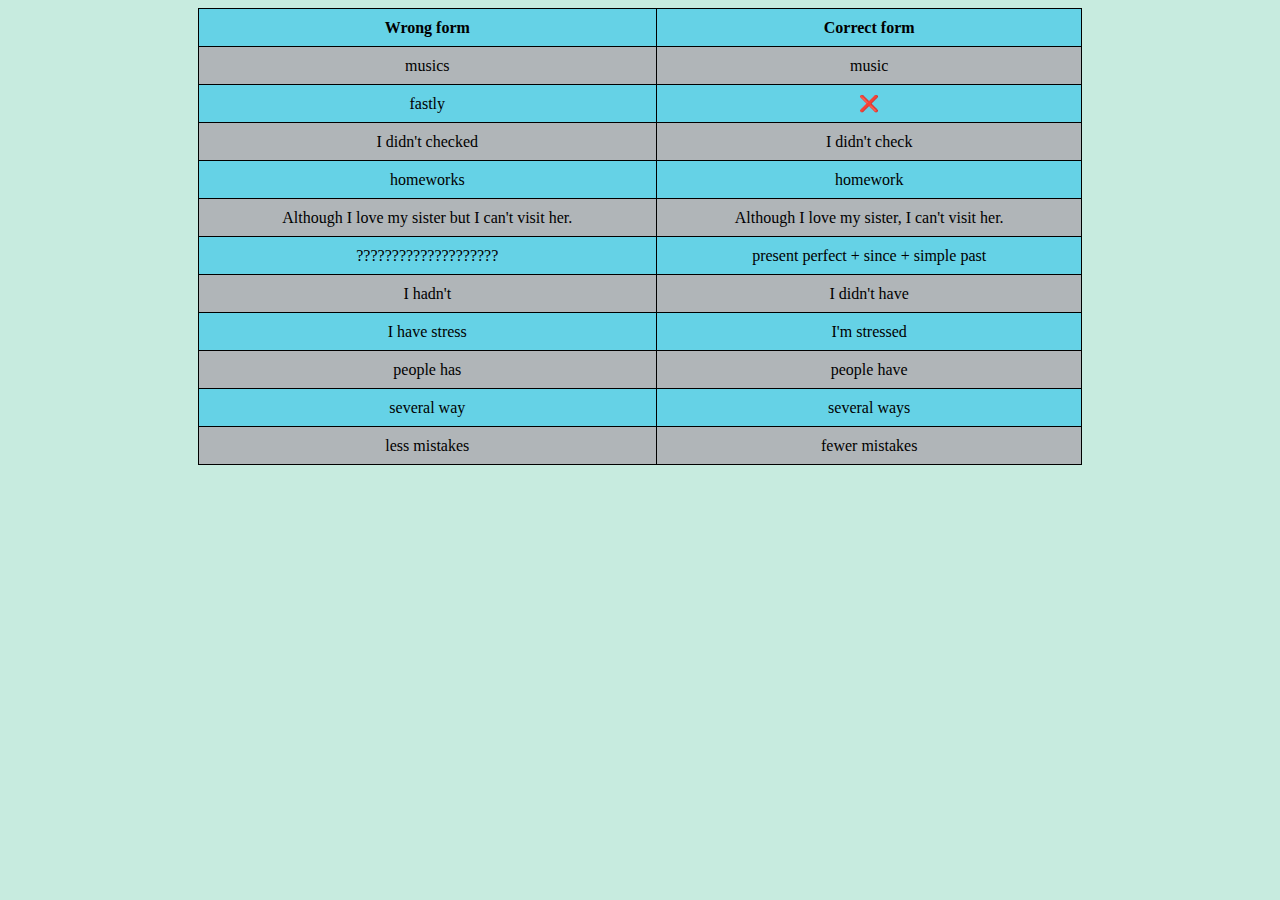
==== common mistakes/mistake1.html @ 55d75056 "Added first session common mistakes" ====
<!DOCTYPE html>
<html lang="en" dir="ltr">
  <head>
    <meta charset="utf-8">
    <title>common mistakes</title>
    <link rel="stylesheet" href="mistake-styles.css">
  </head>
  <body>
    <center>
      <table>
        <thead>
          <th>Wrong form</th>
          <th>Correct form</th>
        </thead>
        <tbody>
          <tr>
            <td>musics</td>
            <td>music</td>
          </tr>
          <tr>
            <td>fastly</td>
            <td>❌</td>
          </tr>
          <tr>
            <td>I didn't checked</td>
            <td>I didn't check</td>
          </tr>
          <tr>
            <td>homeworks</td>
            <td>homework</td>
          </tr>
          <tr>
            <td>Although I love my sister but I can't visit her.</td>
            <td>Although I love my sister, I can't visit her.</td>
          </tr>
          <tr>
            <td>????????????????????</td>
            <td>present perfect + since + simple past</td>
          </tr>
          <tr>
            <td>I hadn't</td>
            <td>I didn't have</td>
          </tr>
          <tr>
            <td>I have stress</td>
            <td>I'm stressed</td>
          </tr>
          <tr>
            <td>people has</td>
            <td>people have</td>
          </tr>
          <tr>
            <td>several way</td>
            <td>several ways</td>
          </tr>
          <tr>
            <td>less mistakes</td>
            <td>fewer mistakes</td>
          </tr>
        </tbody>
      </table>
    </center>
  </body>
</html>
---- common mistakes/mistake-styles.css ----
body {
  background-color: #c7ebdf;
}

table, th, td, tr{
  border: 1px solid;
  border-collapse: collapse;
  height: 35px;
}

table {
  width: 70%;
  text-align: center;
}
th {
  background-color: #65d2e6
}
tr {
  background-color: #65d2e6
}
tr:nth-child(odd) {background-color: #b0b5b8;}
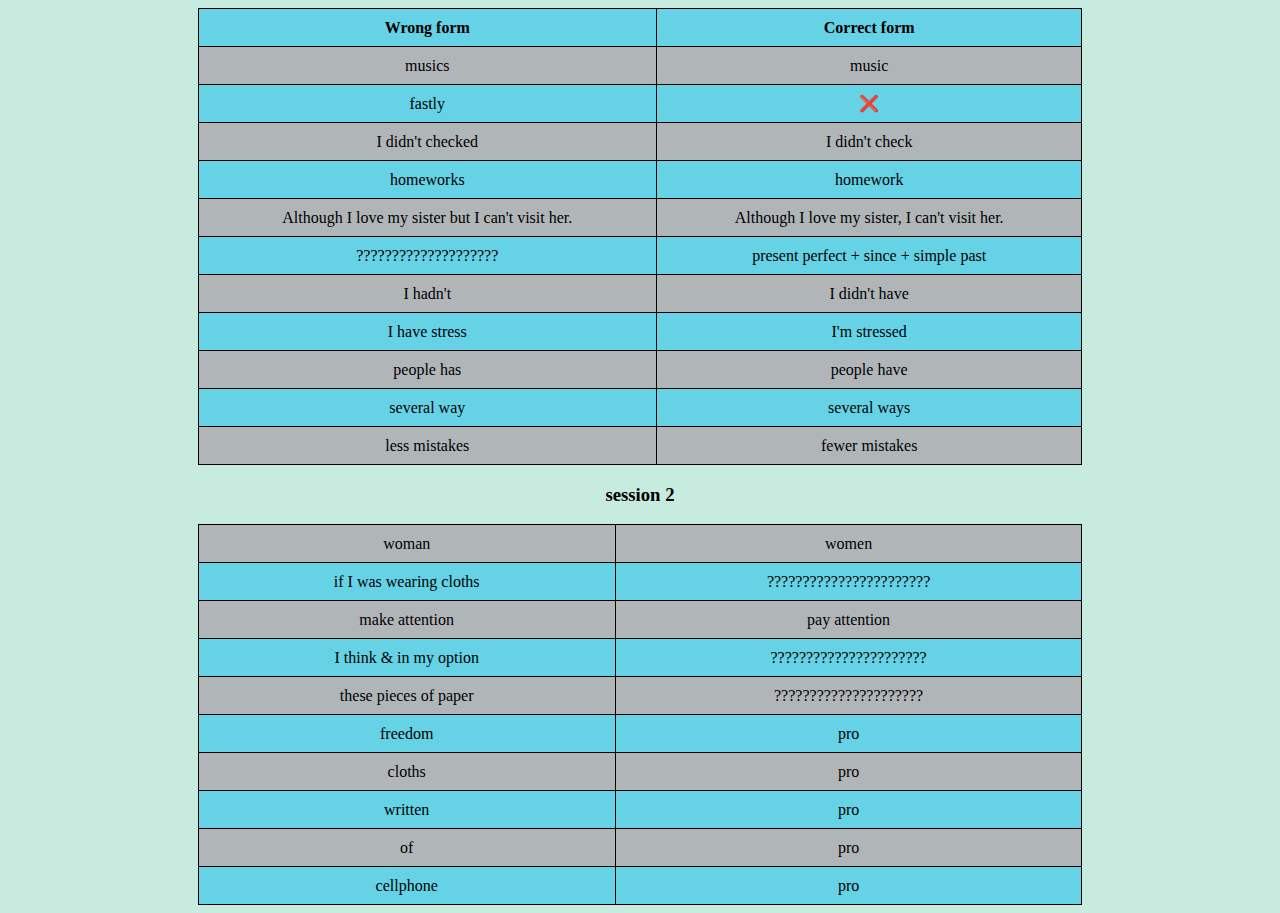
==== commit 4cc84cb8: "Update mistake1-session2.html" ====
--- a/common mistakes/mistake1.html
+++ b/common mistakes/mistake1.html
@@ -60,5 +60,50 @@
         </tbody>
       </table>
     </center>
+        <center>
+      <h3>session 2</h3>
+      <table>
+          <tr>
+            <td>woman</td>
+            <td>women</td>
+          </tr>
+          <tr>
+            <td>if I was wearing cloths</td>
+            <td>???????????????????????</td>
+          </tr>
+          <tr>
+            <td>make attention</td>
+            <td>pay attention</td>
+          </tr>
+          <tr>
+            <td>I think & in my option</td>
+            <td>??????????????????????</td>
+          </tr>
+          <tr>
+            <td>these pieces of paper</td>
+            <td>?????????????????????</td>
+          </tr>
+          <tr>
+            <td>freedom</td>
+            <td>pro</td>
+          </tr>
+          <tr>
+            <td>cloths</td>
+            <td>pro</td>
+          </tr>
+          <tr>
+            <td>written</td>
+            <td>pro</td>
+          </tr>
+          <tr>
+            <td>of</td>
+            <td>pro</td>
+          </tr>
+          <tr>
+            <td>cellphone</td>
+            <td>pro</td>
+          </tr>
+      </table>
+    </center>
   </body>
 </html>
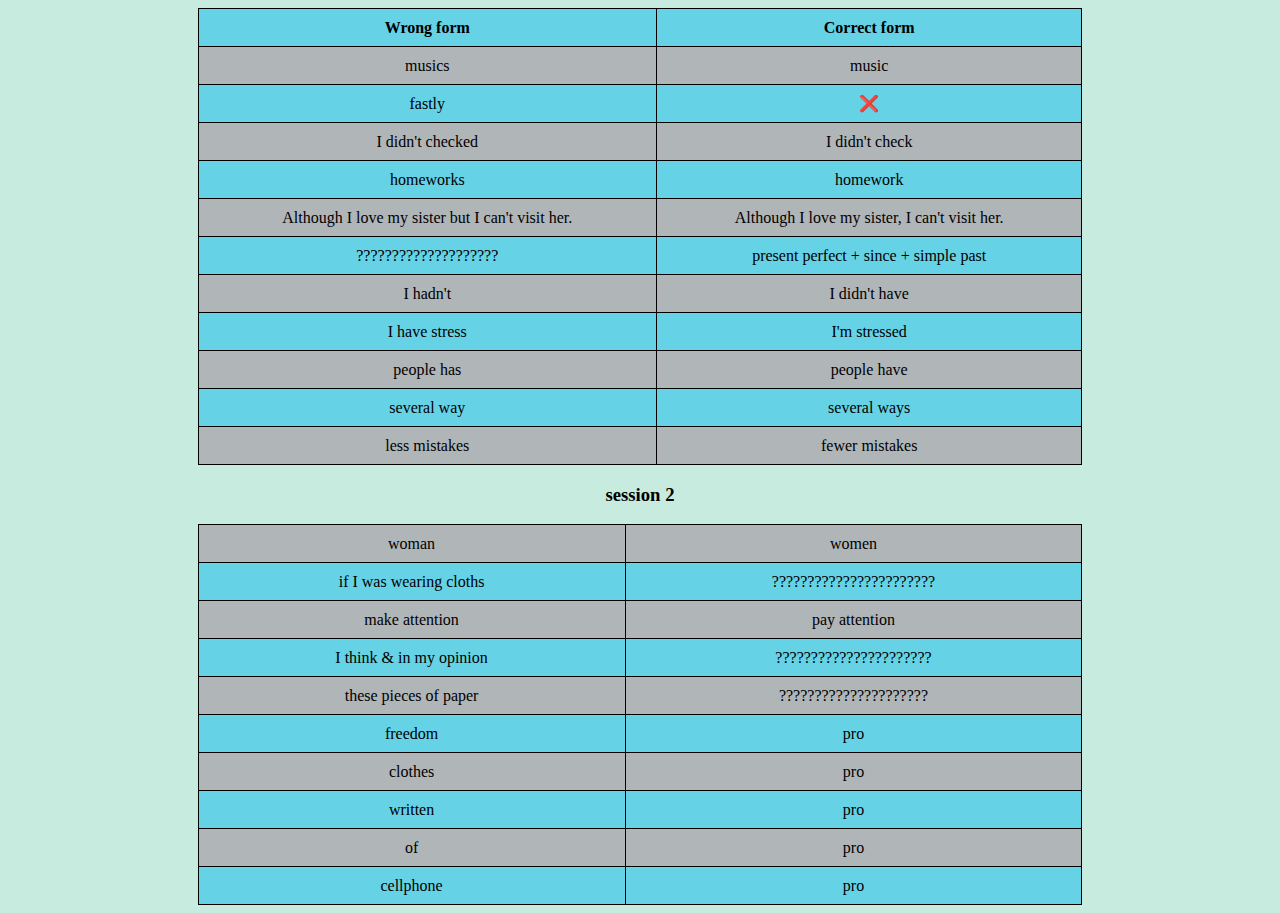
==== commit 7f4a8519: "Update mistake1-session 2.html" ====
--- a/common mistakes/mistake1.html
+++ b/common mistakes/mistake1.html
@@ -76,7 +76,7 @@
             <td>pay attention</td>
           </tr>
           <tr>
-            <td>I think & in my option</td>
+            <td>I think & in my opinion</td>
             <td>??????????????????????</td>
           </tr>
           <tr>
@@ -88,7 +88,7 @@
             <td>pro</td>
           </tr>
           <tr>
-            <td>cloths</td>
+            <td>clothes</td>
             <td>pro</td>
           </tr>
           <tr>
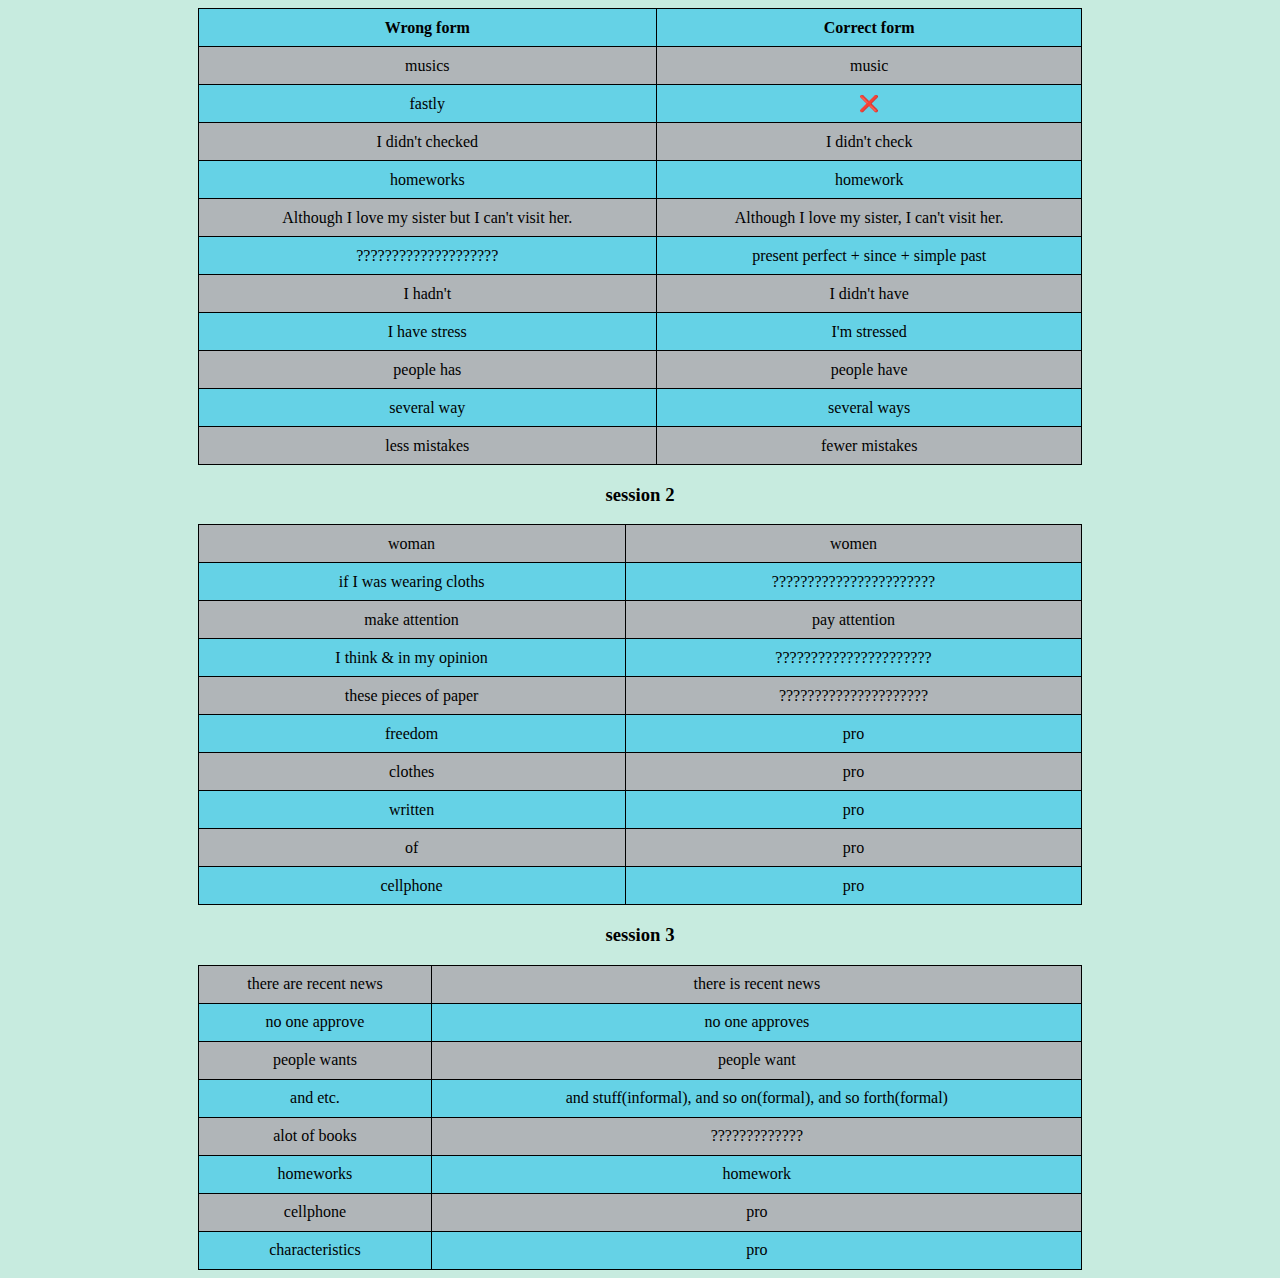
==== commit 118a7fd8: "Update mistake1.html" ====
--- a/common mistakes/mistake1.html
+++ b/common mistakes/mistake1.html
@@ -105,5 +105,42 @@
           </tr>
       </table>
     </center>
+    <center>
+      <h3>session 3</h3>
+      <table>
+          <tr>
+            <td>there are recent news</td>
+            <td>there is recent news</td>
+          </tr>
+          <tr>
+            <td>no one approve</td>
+            <td>no one approves</td>
+          </tr>
+          <tr>
+            <td>people wants</td>
+            <td>people want</td>
+          </tr>
+          <tr>
+            <td>and etc.</td>
+            <td>and stuff(informal), and so on(formal), and so forth(formal)</td>
+          </tr>
+          <tr>
+            <td>alot of books</td>
+            <td>?????????????</td>
+          </tr>
+          <tr>
+            <td>homeworks</td>
+            <td>homework</td>
+          </tr>
+          <tr>
+            <td>cellphone</td>
+            <td>pro</td>
+          </tr>
+          <tr>
+            <td>characteristics</td>
+            <td>pro</td>
+          </tr>
+      </table>
+    </center>
   </body>
 </html>
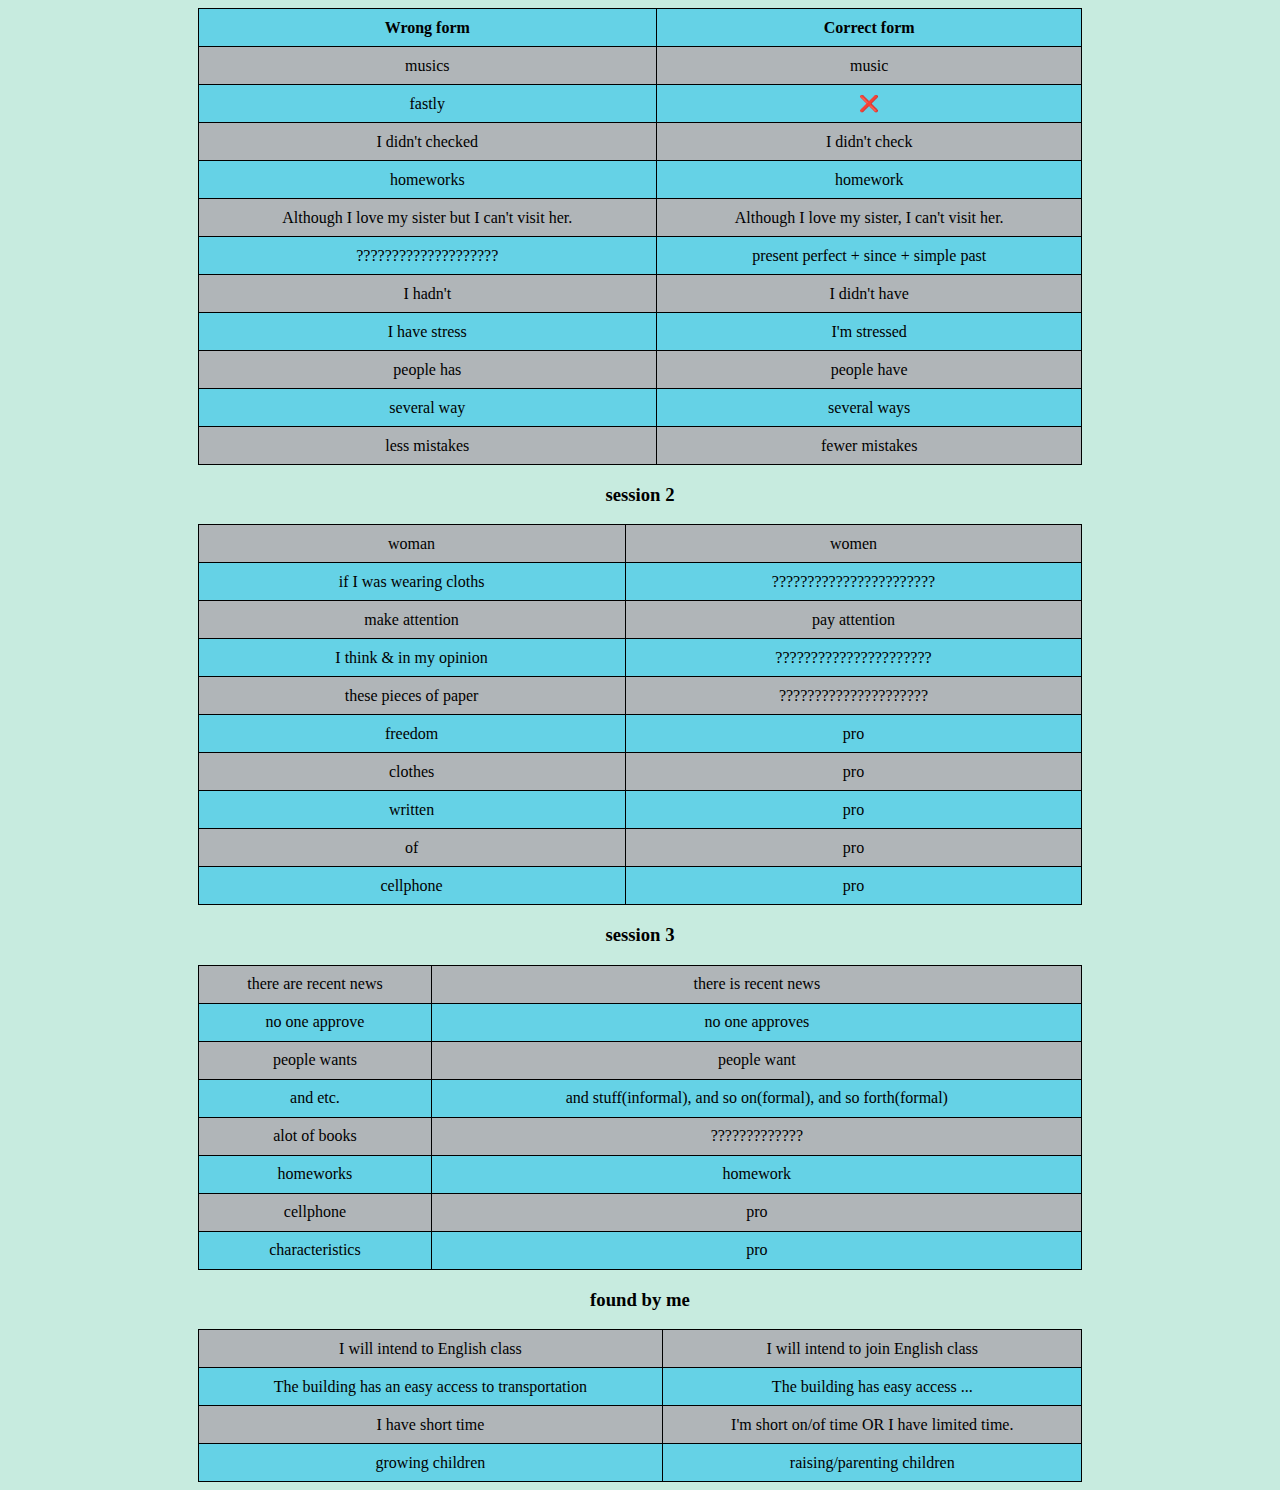
==== commit ed857d15: "Update mistake1.html" ====
--- a/common mistakes/mistake1.html
+++ b/common mistakes/mistake1.html
@@ -142,5 +142,26 @@
           </tr>
       </table>
     </center>
+    <center>
+      <h3>found by me</h3>
+      <table>
+        <tr>
+          <td>I will intend to English class</td>
+          <td>I will intend to <span class="underline">join</span> English class</td>
+        </tr>
+        <tr>
+          <td>The building has <span class="underline">an</span> easy access to transportation</td>
+          <td>The building has easy access ...</td>
+        </tr>
+        <tr>
+          <td>I have short time</td>
+          <td>I'm short on/of time OR I have limited time.</td>
+        </tr>
+        <tr>
+          <td>growing children</td>
+          <td>raising/parenting children</td>
+        </tr>
+      </table>
+    </center>
   </body>
 </html>
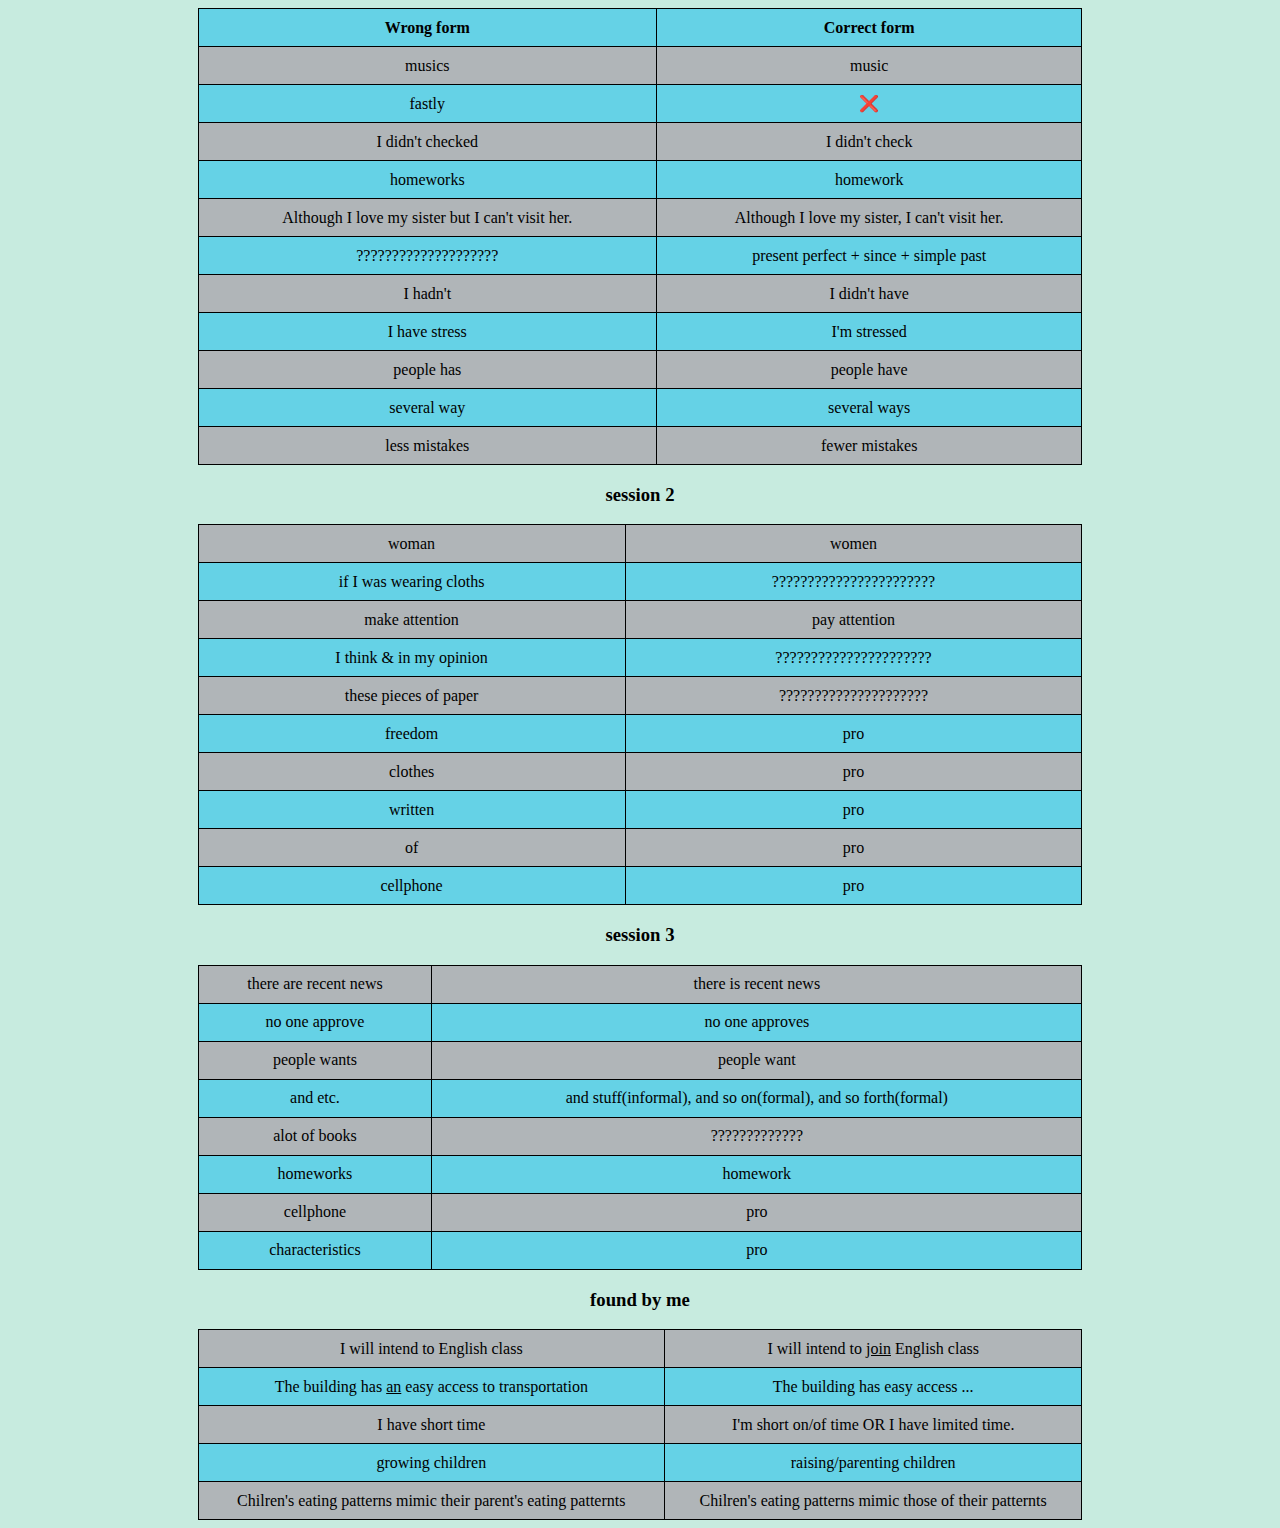
==== commit 94e20938: "Update mistake1.html" ====
--- a/common mistakes/mistake1.html
+++ b/common mistakes/mistake1.html
@@ -161,6 +161,10 @@
           <td>growing children</td>
           <td>raising/parenting children</td>
         </tr>
+        <tr>
+          <td>Chilren's eating patterns mimic their parent's eating patternts</td>
+          <td>Chilren's eating patterns mimic those of their patternts</td>
+        </tr>
       </table>
     </center>
   </body>
--- a/common mistakes/mistake-styles.css
+++ b/common mistakes/mistake-styles.css
@@ -19,3 +19,7 @@
   background-color: #65d2e6
 }
 tr:nth-child(odd) {background-color: #b0b5b8;}
+
+.underline {
+  text-decoration: underline;
+}
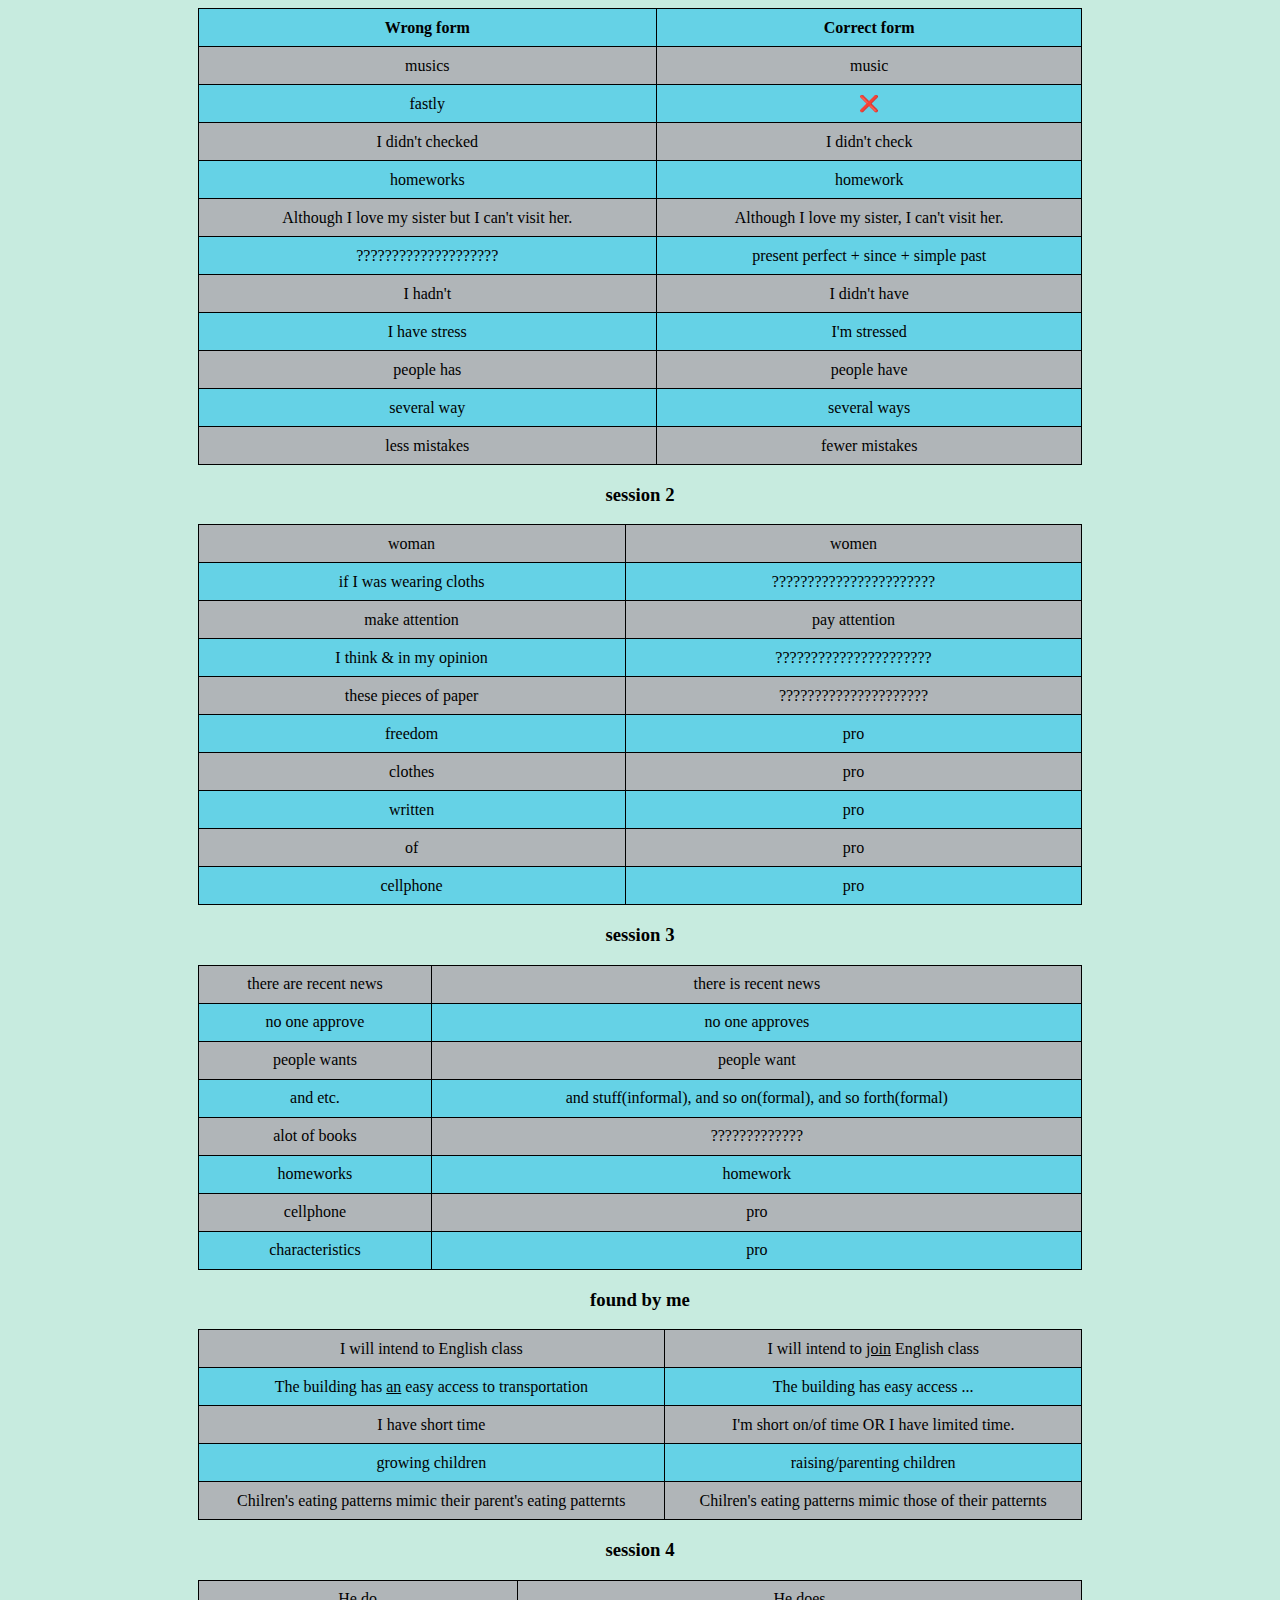
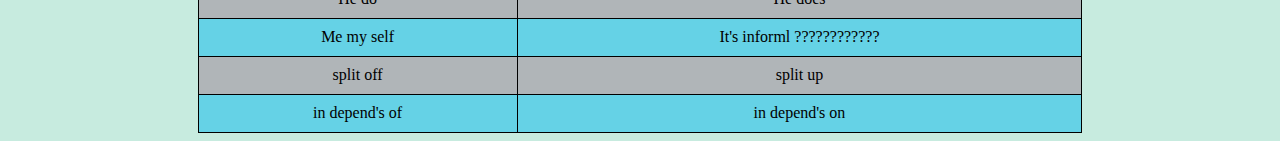
==== commit 9feb8a3c: "Update mistake1.html" ====
--- a/common mistakes/mistake1.html
+++ b/common mistakes/mistake1.html
@@ -167,5 +167,26 @@
         </tr>
       </table>
     </center>
+    <center>
+      <h3>session 4</h3>
+      <table>
+        <tr>
+          <td>He do</td>
+          <td>He does</td>
+        </tr>
+        <tr>
+          <td>Me my self</td>
+          <td>It's informl ????????????</td>
+        </tr>
+        <tr>
+          <td>split off</td>
+          <td>split up</td>
+        </tr>
+        <tr>
+          <td>in depend's of</td>
+          <td>in depend's on</td>
+        </tr>
+      </table>
+    </center>
   </body>
 </html>
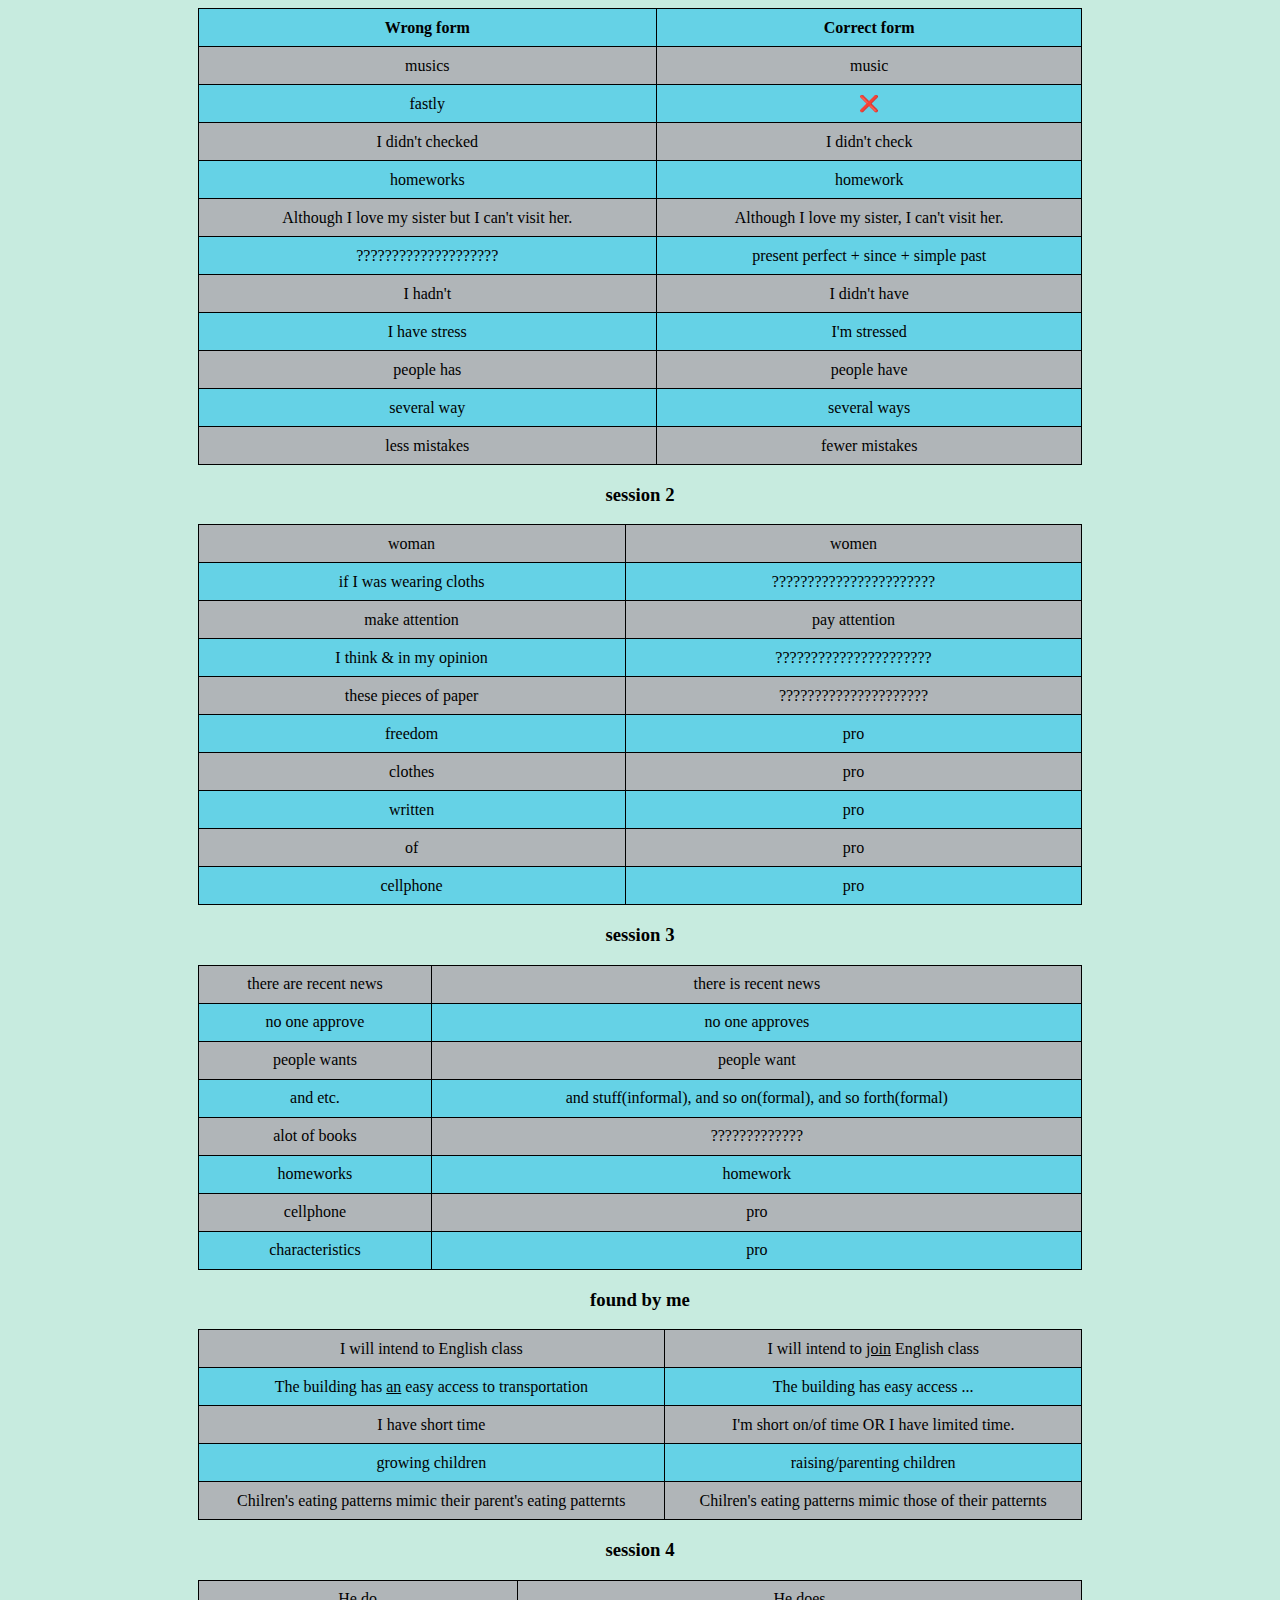
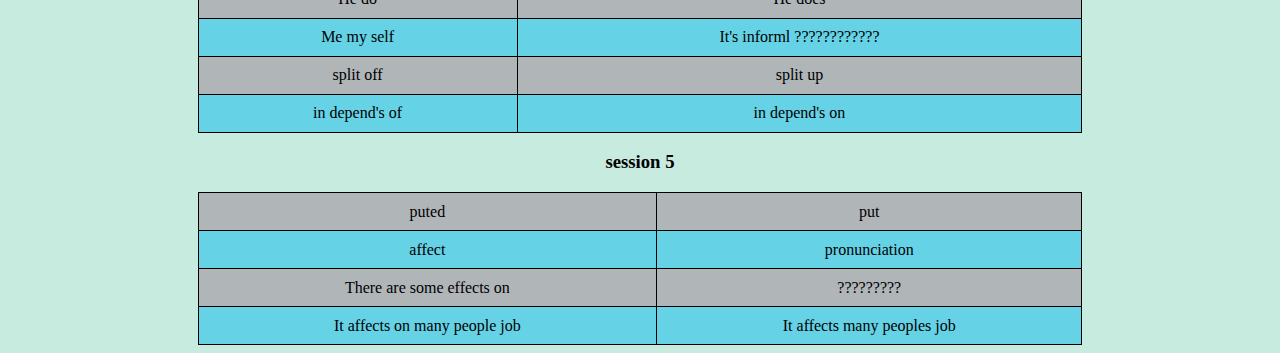
==== commit 0e1862f8: "Update mistake1.html" ====
--- a/common mistakes/mistake1.html
+++ b/common mistakes/mistake1.html
@@ -188,5 +188,26 @@
         </tr>
       </table>
     </center>
+    <center>
+      <h3>session 5</h3>
+      <table>
+        <tr>
+          <td>puted</td>
+          <td>put</td>
+        </tr>
+        <tr>
+          <td>affect</td>
+          <td>pronunciation</td>
+        </tr>
+        <tr>
+          <td>There are some effects on</td>
+          <td>?????????</td>
+        </tr>
+        <tr>
+          <td>It affects on many people job</td>
+          <td>It affects  many peoples job</td>
+        </tr>
+      </table>
+    </center>
   </body>
 </html>
